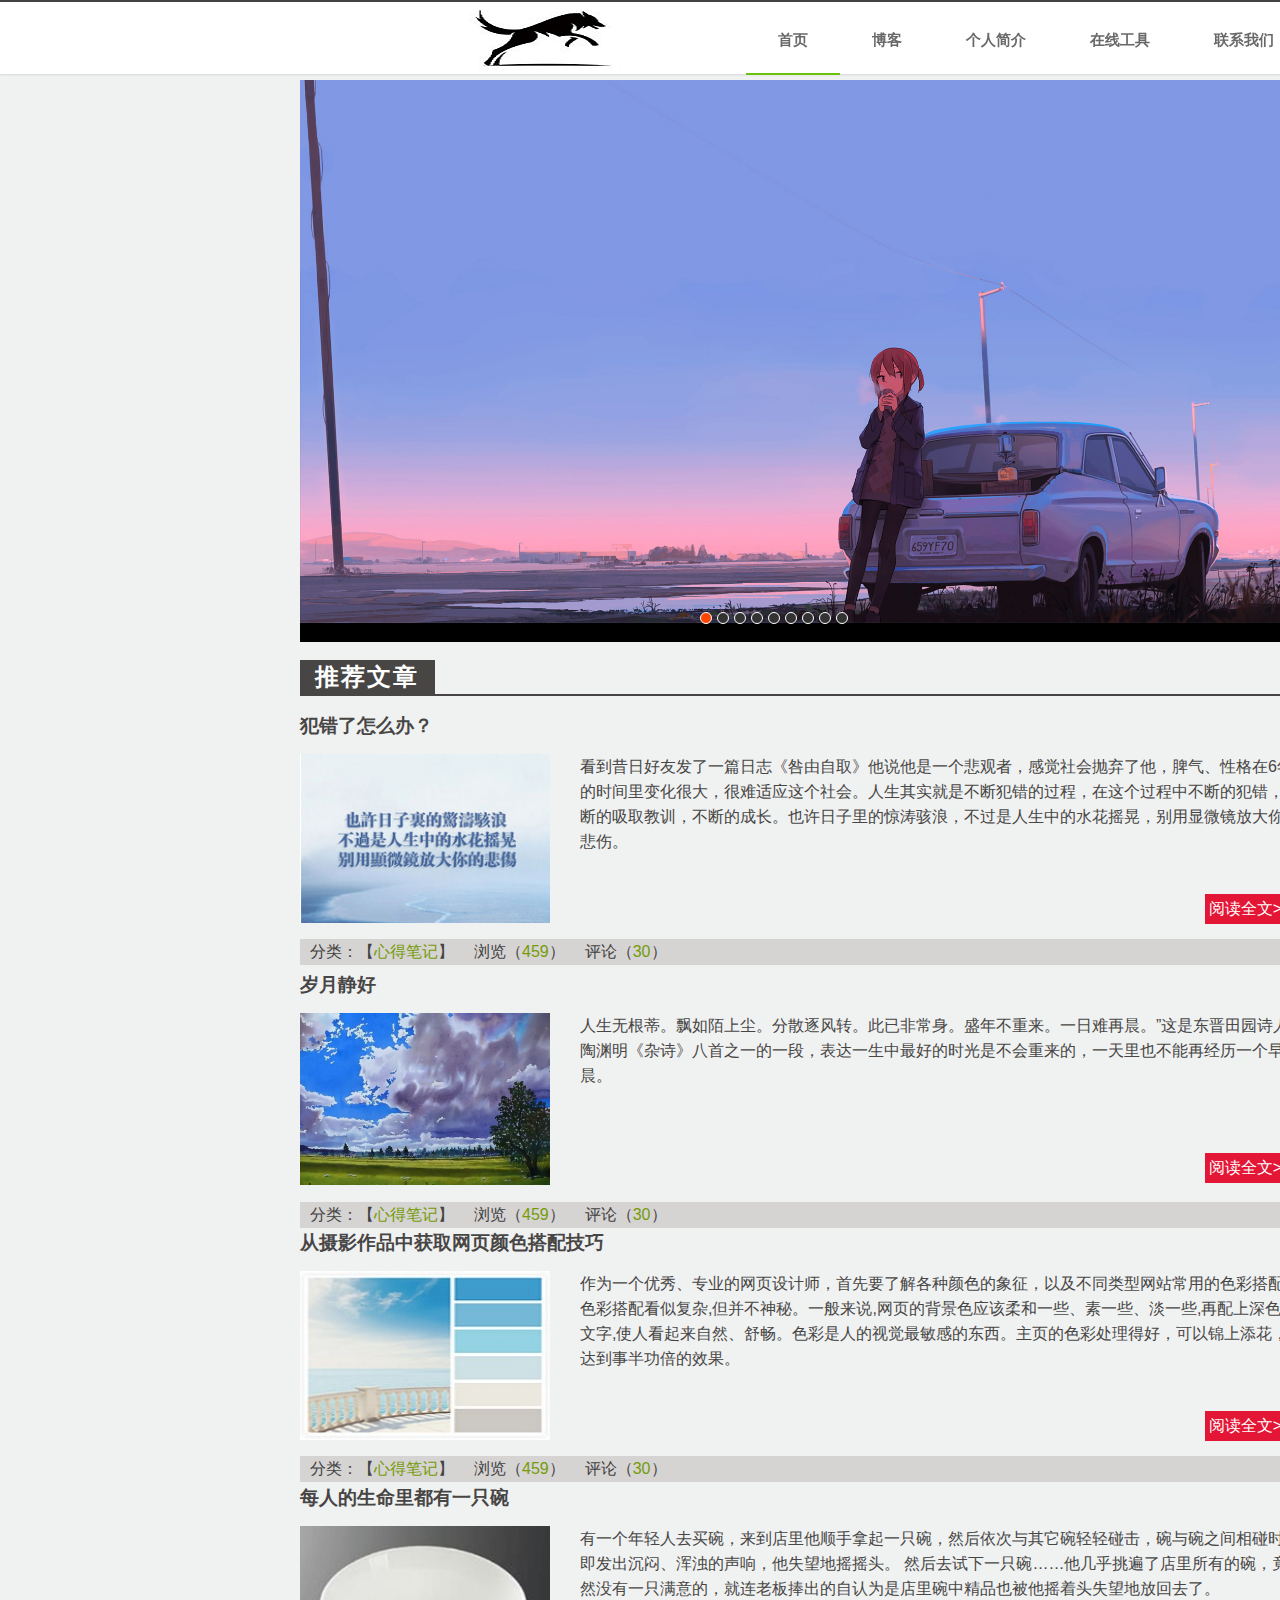
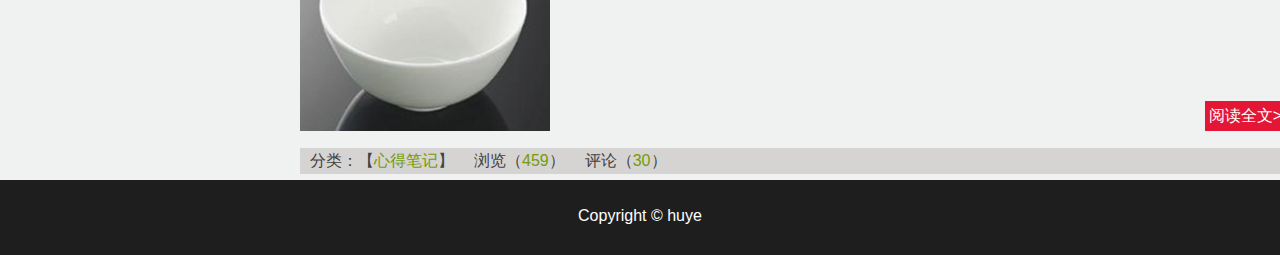
==== index.html @ 3a052954 "第一次提交" ====
<!--
 * @Author: your name
 * @Date: 2014-10-19 10:29:18
 * @LastEditTime: 2020-10-27 00:29:47
 * @LastEditors: Please set LastEditors
 * @Description: In User Settings Edit
 * @FilePath: \web\项目\index.html
-->
<!DOCTYPE html>
<html lang="en">
<head>
<meta http-equiv="Content-Type" content="text/html; charset=utf-8" />
<meta name="viewport" content="width=device-width, initial-scale=1.0">
<!-- <link type="text/css" href="css/smohan.min.css" rel="stylesheet" media="all"> -->
<link type="text/css" href="css/index.css" rel="stylesheet" media="all">
<script type="text/javascript" src="js/smohan.js"></script>

<title>个人网站</title>
</head>
<body>
<!-- 导航栏 -->
<header class="topbar">
    <div class="wraper">
      <a href="C:\Users\admin\Desktop\web\项目\index.html"><img src="images/logo.png" class="logo" alt="logo"></a>
        <div class="nav">
            <ul class="parent">
                <li class="current"><a href="C:\Users\admin\Desktop\web\项目\index.html">首页</a><span class="lines"></span></li>
                <li><a href="C:\Users\admin\Desktop\web\项目\index.html">博客</a><span class="lines"></span></li>
                <li><a href="C:\Users\admin\Desktop\web\项目\resume\introduced.html">个人简介</a><span class="lines"></span></li>
                <li><a href="C:\Users\admin\Desktop\web\项目\index.html">在线工具</a><span class="lines"></span></li>
                <li><a href="mailto:1965996675@qq.com">联系我们</a><span class="lines"></span></li>
                <li><a href="C:\Users\admin\Desktop\web\项目\index.html">帮助</a><span class="lines"></span></li>
            </ul>
        </div>
    </div>
</header>
<article>
    <aside>
        <!-- 轮播图 -->
<div id="container">
    <div id="list" style="left: -1000px;">
        <img src="images/pic7.jpg"/>
        <img src="images/pic1.jpg"/>
        <img src="images/pic2.jpg"/>
        <img src="images/pic3.jpg"/>
        <img src="images/pic4.jpg"/>
        <img src="images/pic5.jpg"/>
        <img src="images/pic6.jpg"/>
        <img src="images/pic7.jpg"/>
        <img src="images/pic8.jpg"/>
        <img src="images/pic9.jpg"/>
        <img src="images/pic1.jpg"/>
    </div>
    <div id="buttons">
        <span index="1" class="on"></span>
        <span index="2"></span>
        <span index="3"></span>
        <span index="4"></span>
        <span index="5"></span>
        <span index="6"></span>
        <span index="7"></span>
        <span index="8"></span>
        <span index="9"></span>
    </div>
    <div id="prev" class="arrow" ><img src="images/left.png"/></div>
    <div id="next" class="arrow"><img src="images/right.png"/></div>
</div>
        <div class="asides">
            <div class="portrait">
                    <img src="images/portrait.png">
            </div>
            <div class="portrait1">
                <img src="images/portrait1.png">
            </div>
            <!-- <div class="about">
                <p><img src="images/home.png">&nbsp;&nbsp;籍贯：福建-漳州</p>
                <p><img src="images/address.png">&nbsp;&nbsp;现居：福建-厦门</p>
                <p><img src="images/phone.png">&nbsp;&nbsp;电话：17720693716</p>
                <p><img src="images/email.png">&nbsp;&nbsp;邮箱：1965996675@qq.com</p>
            </div>   -->
            <div class="about">
                <p><img src="images/home.png"></p>
                <p><img src="images/address.png"></p>
                <p><img src="images/phone.png"></p>
                <p><img src="images/email.png"></p>
            </div>
            <div class="about_p">
                <p>籍贯：福建-漳州</p>
                <p>现居：福建-厦门</p>
                <p>电话：17720693716</p>
                <p>邮箱：1965996675@qq.com</p>
            </div>
            <div class="about_said">
                <p>三人行，必有我师焉，择其善者而从之，其不善者而改之</p>
            </div>
        </div>  
    </aside>
    <div class="bloglist">
        <h2>
          <p>推荐文章</p>
        </h2>
    </div>
    <div class="blogs">
      <h3><a href="C:\Users\admin\Desktop\web\项目\mistake.html">犯错了怎么办？</a></h3>
      <figure><img src="images/01.jpg" ></figure>
      <ul>
        <p>看到昔日好友发了一篇日志《咎由自取》他说他是一个悲观者，感觉社会抛弃了他，脾气、性格在6年的时间里变化很大，很难适应这个社会。人生其实就是不断犯错的过程，在这个过程中不断的犯错，不断的吸取教训，不断的成长。也许日子里的惊涛骇浪，不过是人生中的水花摇晃，别用显微镜放大你的悲伤。</p>
        <a href="C:\Users\admin\Desktop\web\项目\mistake.html" target="_blank" class="readmore">阅读全文&gt;&gt;</a>
      </ul>
      <p class="autor"><span>分类：【<a href="/">心得笔记</a>】</span><span>浏览（<a href="/">459</a>）</span><span>评论（<a href="/">30</a>）</span></p>
    </div>
    
    <div class="blogs_a">
        <h3><a href="C:\Users\admin\Desktop\web\项目\years.html">岁月静好</a></h3>
        <figure><img src="images/years1.png" ></figure>
        <ul>
          <p>人生无根蒂。飘如陌上尘。分散逐风转。此已非常身。盛年不重来。一日难再晨。”这是东晋田园诗人陶渊明《杂诗》八首之一的一段，表达一生中最好的时光是不会重来的，一天里也不能再经历一个早晨。</p>
          <a href="C:\Users\admin\Desktop\web\项目\years.html" target="_blank" class="readmore_a">阅读全文&gt;&gt;</a>
        </ul>
        <p class="autor"><span>分类：【<a href="/">心得笔记</a>】</span><span>浏览（<a href="/">459</a>）</span><span>评论（<a href="/">30</a>）</span></p>
      </div>
      <div class="blogs_b">
        <h3><a href="/项目/colours.html">从摄影作品中获取网页颜色搭配技巧</a></h3>
        <figure><img src="images/03.jpg" ></figure>
        <ul>
          <p>作为一个优秀、专业的网页设计师，首先要了解各种颜色的象征，以及不同类型网站常用的色彩搭配。色彩搭配看似复杂,但并不神秘。一般来说,网页的背景色应该柔和一些、素一些、淡一些,再配上深色的文字,使人看起来自然、舒畅。色彩是人的视觉最敏感的东西。主页的色彩处理得好，可以锦上添花，达到事半功倍的效果。</p>
          <a href="C:\Users\admin\Desktop\web\项目\colours.html" target="_blank" class="readmore_b">阅读全文&gt;&gt;</a>
        </ul>
        <p class="autor"><span>分类：【<a href="/">心得笔记</a>】</span><span>浏览（<a href="/">459</a>）</span><span>评论（<a href="/">30</a>）</span></p>
      </div>
      <div class="blogs_c">
        <h3><a href="C:\Users\admin\Desktop\web\项目\bowl.html">每人的生命里都有一只碗</a></h3>
        <figure><img src="images/bowl.png" ></figure>
        <ul>
          <p>有一个年轻人去买碗，来到店里他顺手拿起一只碗，然后依次与其它碗轻轻碰击，碗与碗之间相碰时立即发出沉闷、浑浊的声响，他失望地摇摇头。 然后去试下一只碗……他几乎挑遍了店里所有的碗，竟然没有一只满意的，就连老板捧出的自认为是店里碗中精品也被他摇着头失望地放回去了。</p>
          <a href="C:\Users\admin\Desktop\web\项目\bowl.html" target="_blank" class="readmore_c">阅读全文&gt;&gt;</a>
        </ul>
        <p class="autor"><span>分类：【<a href="/">心得笔记</a>】</span><span>浏览（<a href="/">459</a>）</span><span>评论（<a href="/">30</a>）</span></p>
      </div>
</article>
<aside>

  <!-- 日历 -->
    <div class="calendar_f">
        <div class='calendar' id='calendar'></div>
    </div>
  <script type='text/javascript' src="js/calendar.js"></script>



  <div class="tj_news">
    <h2>
      <p class="tj_t1">最新文章</p>
    </h2>
    <ul>
      <li><a href="/">犯错了怎么办？</a></li>
      <li><a href="/">两只蜗牛艰难又浪漫的一吻</a></li>
      <li><a href="/">春暖花开-走走停停-发现美</a></li>
      <li><a href="/">琰智国际-Nativ for Life官方网站</a></li>
      <li><a href="/">个人博客模板（2014草根寻梦）</a></li>
      <li><a href="/">简单手工纸玫瑰</a></li>
      <li><a href="/">响应式个人博客模板（蓝色清新）</a></li>
      <li><a href="/">蓝色政府（卫生计划生育局）网站</a></li>
    </ul>
    <h2>
      <p class="tj_t1">推荐文章</p>
    </h2>
    <ul>
      <li><a href="/">犯错了怎么办？</a></li>
      <li><a href="/">两只蜗牛艰难又浪漫的一吻</a></li>
      <li><a href="/">春暖花开-走走停停-发现美</a></li>
      <li><a href="/">琰智国际-Nativ for Life官方网站</a></li>
      <li><a href="/">个人博客模板（2014草根寻梦）</a></li>
      <li><a href="/">简单手工纸玫瑰</a></li>
      <li><a href="/">响应式个人博客模板（蓝色清新）</a></li>
      <li><a href="/">蓝色政府（卫生计划生育局）网站</a></li>
    </ul>
  </div>
</aside>
<footer>
  Copyright © huye
</footer>
</body>
</html>
---- css/index.css ----
/**
 * Created by Smohan on 14-8-20.
 */
 * {
    margin: 0;
    padding: 0;
    text-decoration: none;
}
html{
    width: 100%;
    min-width: 2000px;
    /* min-height: 2000px; */
}
body {
    width: 100%;
    height: 100%;
    min-width: 2000px;
    /* min-height: 2000px; */
    font:normal 100%/1.4 "Open Sans","Microsoft YaHei","微软雅黑","Hiragino Sans GB",Tahoma,Lucida,Verdana,STHeiti,SimSun,'宋体',sans-serif;
    color:#424242;
    background:#f0f1f1;
}

/* 导航栏 */
a:hover {
    color:#56a900;
}

.wraper {
    width:100%;
    max-width:1200px;
    margin:0 auto;
}

header.topbar {
    width:100%;
    height:60px;
    min-width: 2000px;
    min-height:60px;
    border-top:2px solid #424242;
    position:fixed;
    left:0;
    top:0;
    z-index:500;
    padding:8px 0 4px 0;
    /* background:#f7f7f8; */
    background: #ffffff;
	
    box-shadow:0 1px 2px rgba(0,0,0,.1);
	-o-box-shadow:0 1px 2px rgba(0,0,0,.1);
	-ms-box-shadow:0 1px 2px rgba(0,0,0,.1);
	-moz-box-shadow:0 1px 2px rgba(0,0,0,.1);
	-webkit-box-shadow:0 1px 2px rgba(0,0,0,.1);
}


header .logo {
    display:block;
    min-width: 200px;
    width:280px;
    height:60px;
    float:left;
}
header .nav {
    float:right;
    height:100%;
    margin-right: 200px;
}

ul.parent li {
    display:block;
    float:left;
    position:relative;
    padding:0 32px;
    line-height:60px;
}

ul.parent li a {
    display:block;
    font-size:0.92em;
    color:#696969;
    font-weight:600;
	
	text-shadow:0 1px 0 rgba(255,255,255,.86);
	-o-text-shadow:0 1px 0 rgba(255,255,255,.86);
	-ms-text-shadow:0 1px 0 rgba(255,255,255,.86);
	-moz-text-shadow:0 1px 0 rgba(255,255,255,.86);
	-webkit-text-shadow:0 1px 0 rgba(255,255,255,.86);
}

ul.parent li .lines {
    display:block;
    width:0px;
    height:2px;
    background:#6bc30d;
    position:absolute;
    left:50%;
    bottom:-5px;
    
	transition:all ease-in-out .6s;
	-o-transition:all ease-in-out .6s;
	-ms-transition:all ease-in-out .6s;
	-moz-transition:all ease-in-out .6s;
	-webkit-transition:all ease-in-out .6s;
}

ul.parent li:hover .lines,.topbar li.current .lines {
    color:#56a900;
    width:100%;
    left:0;
}


/* 轮播图 */

#container {
    position: relative;
    float: left;
    width: 1000px;
    height: 562px;
    margin-left: 15%;
    margin-top: 80px;
    overflow: hidden;
}

#list {
    position: absolute;
    z-index: 1;
    width: 11000px;
    height: 562px;
}

#list img {
    float: left;
    width: 1000px;
    height: 562px;
}

#buttons {
    position: absolute;
    left: 400px;
    bottom: 20px;
    z-index: 2;
    height: 10px;
    width: 200px;
}

#buttons span {
    float: left;
    margin-right: 5px;
    width: 10px;
    height: 10px;
    border: 1px solid #fff;
    border-radius: 50%;
    background: #333;
    cursor: pointer;
}

#buttons .on {
    background: orangered;
}

.arrow {
    position: absolute;
    top: 240px;
    z-index: 2;
    display: none;
    width: 40px;
    height: 40px;
    font-size: 36px;
    font-weight: bold;
    line-height: 39px;
    text-align: center;
    cursor: pointer;
}

.arrow:hover {
    background-color: RGBA(166, 166, 166, .5);
}

#container:hover .arrow {
    display: block;
}

#prev {
    left: 20px;
    width: 50px;
    height: 50px;
    border: 1px;
    border-radius: 50%;
    
}

#next {
    right: 20px;
    width: 50px;
    height: 50px;
    border: 1px;
    border-radius: 50%;

}

/* aside */
/* 头像 */
.asides{
    line-height: 30px;
    background-color:#231F23;
    height: 562px;
    width: 300px;
    float: right;
    margin-top: 80px;
    margin-right: 19%;
    border: 10px;
    position: relative;
}
.portrait{
    width: 180px;
    height: 180px;
    border-radius: 50%;
    margin: 0 auto;
    margin-top: 30px;
    overflow: hidden;
}
.portrait:hover{
    -moz-transform: scale(1.1); 
    -webkit-transform: scale(1.1); 
    -o-transform: scale(1.1); 
    -ms-transform: scale(1.1);
}
.portrait1{
    margin: 30px 10px 0 10px;
}
.about{
    width: auto;
    height: auto;
    margin: 7% 0 0 5%;
    float: left;
}
.about_p{
    float: right;
    position: absolute;
    margin: 6% 0 0 15%;
    color: #FDFAFE;
}
.about_said{
    margin: 50% 0 0 7%;
    color: #FDFAFE;
}

/* article */
/* 推荐文章 */
.bloglist{
    width: 1000px;
    position: absolute;
    margin: 660px 0 0 300px;
}
.bloglist h2{
    border-bottom: #474645 2px solid;
    letter-spacing: 2px
}
.bloglist h2 p{
    background: #474645;
    width: 120px; 
    color: #fff;
    padding-left: 15px;
}
/* 犯错了怎么办？ */
.blogs{
    width: 1000px;
    height: 275px;
    position: absolute;
    margin: 708px 0 0 300px;
}
.blogs h3 { 

    font-weight: bold; 
    margin: 5px 0 15px 0; 
}
.blogs h3 a {
     color: #474645; 
}
.blogs h3:hover {
     text-decoration: underline 
}
.blogs figure{
    width: 25%; 
    overflow: hidden;
    float: left;
}
.blogs figure img{
    width: 100%; 
    margin: auto; 
    -moz-transition: all 0.5s; 
    -webkit-transition: all 0.5s; 
    -o-transition: all 0.5s; 
    transition: all 0.5s;
}
.blogs ul { 
    float: right; 
    line-height: 25px; 
    width: 72%; 
    color: #474645; 
}

/* 作者部分 */
.autor { 
    overflow: hidden; 
    width: 100%;
    height: 26px;
    line-height: 26px;
    background: #d6d3d3;
    display: inline-block;
    margin: 10px 0 0 0
}
.autor span { 
    margin: 0 10px; 
}
.autor span a { 
    color: #759b08; 
}

/* 阅读全文 */
a.readmore{
    background: #e41635;
    color: #ffffff;
    display: block;
    width: 90px;
    height: 30px;
    text-align: center;
    line-height: 30px;
    float: right;
    margin: 40px 5px 0 0;
}
/* 阿里云空间选择 */
.blogs_a{
    width: 1000px;
    height: 275px;
    position: absolute;
    margin: 957px 0 0 300px;
}
.blogs_a h3 { 
    font-weight: bold; 
    margin: 15px 0 15px 0; 
}
.blogs_a h3 a {
     color: #474645; 
}
.blogs_a h3:hover {
     text-decoration: underline 
}
.blogs_a figure{
    width: 25%; 
    overflow: hidden;
    float: left;
}
.blogs_a figure img{
    width: 100%; 
    margin: auto; 
    -moz-transition: all 0.5s; 
    -webkit-transition: all 0.5s; 
    -o-transition: all 0.5s; 
    transition: all 0.5s;
}
.blogs_a ul { 
    float: right; 
    line-height: 25px; 
    width: 72%; 
    color: #474645; 
}
a.readmore_a{
    background: #e41635;
    color: #ffffff;
    display: block;
    width: 90px;
    height: 30px;
    text-align: center;
    line-height: 30px;
    float: right;
    margin: 65px 5px 0 0;
}
/* 从摄影作品中获取网页颜色搭配技巧 */
.blogs_b{
    width: 1000px;
    height: 275px;
    position: absolute;
    margin: 1215px 0 0 300px;
}
.blogs_b h3 { 
    font-weight: bold; 
    margin: 15px 0 15px 0; 
}
.blogs_b h3 a {
     color: #474645; 
}
.blogs_b h3:hover {
     text-decoration: underline 
}
.blogs_b figure{
    width: 25%; 
    overflow: hidden;
    float: left;
}
.blogs_b figure img{
    width: 100%; 
    margin: auto; 
    -moz-transition: all 0.5s; 
    -webkit-transition: all 0.5s; 
    -o-transition: all 0.5s; 
    transition: all 0.5s;
}
.blogs_b ul { 
    float: right; 
    line-height: 25px; 
    width: 72%; 
    color: #474645; 
}
a.readmore_b{
    background: #e41635;
    color: #ffffff;
    display: block;
    width: 90px;
    height: 30px;
    text-align: center;
    line-height: 30px;
    float: right;
    margin: 40px 5px 0 0;
}
/* css3制作的一个魔方 */
.blogs_c{
    width: 1000px;
    height: 275px;
    position: absolute;
    margin: 1470px 0 0 300px;
}
.blogs_c h3 { 
    font-weight: bold; 
    margin: 15px 0 15px 0; 
}
.blogs_c h3 a {
     color: #474645; 
}
.blogs_c h3:hover {
     text-decoration: underline 
}
.blogs_c figure{
    width: 25%; 
    overflow: hidden;
    float: left;
}
.blogs_c figure img{
    width: 100%; 
    margin: auto; 
    -moz-transition: all 0.5s; 
    -webkit-transition: all 0.5s; 
    -o-transition: all 0.5s; 
    transition: all 0.5s;
}
.blogs_c ul { 
    float: right; 
    line-height: 25px; 
    width: 72%; 
    color: #474645; 
}
a.readmore_c{
    background: #e41635;
    color: #ffffff;
    display: block;
    width: 90px;
    height: 30px;
    text-align: center;
    line-height: 30px;
    float: right;
    margin: 100px 5px 0 0;
}

/* 日历 */
.calendar_f{
    width: 300px;
    height: 250px;
    background:#231F23;
    color: #FDFAFE;
    float: right;
    position: absolute; 
    margin: 660px 0 0 1320px;
  }
  /**
   * 设置日历的大小
   */
  .calendar{
    width: 300px;
    height: 400px;
    display: block;
  }
  
  /**
   * 设置日历顶部盒子
   */
  .calendar .calendar-title-box{
    position: relative;
    width: 100%;
    height: 36px;
    line-height: 36px;
    text-align:center;
    border-bottom: 1px solid #ddd;
  }
  
  /**
   * 设置上个月的按钮图标
   */
  .calendar .prev-month {
    position: absolute;
    top: 12px;
    left: 10px;
    display: inline-block;
    width: 0px;
    height: 0px;
    border-left: 0px;
    border-top: 6px solid transparent;
    border-right: 8px solid #999;
    border-bottom: 6px solid transparent;
    cursor: pointer;
  }
  
  /**
   * 设置下个月的按钮图标
   */
  .calendar .next-month {
    position: absolute;
    top: 12px;
    right: 10px;
    display: inline-block;
    width: 0px;
    height: 0px;
    border-right: 0px;
    border-top: 6px solid transparent;
    border-left: 8px solid #999;
    border-bottom: 6px solid transparent;
    cursor: pointer;
  }
  
  
  /* 设置日历表格样式 */
  .calendar-table{
    width: 100%;
    border-collapse: collapse;
    text-align:center;
  }
  
  /* 表格行高 */
  .calendar-table tr{
    height: 30px;
    line-height: 30px;
  }
  
  /* 当前天 颜色特殊显示 */
  .currentDay {
    color: red;
  }
  
  /* 本月 文字颜色 */
  .currentMonth {
    color: #FDFAFE;
  }
  
  /* 其他月颜色 */
  .otherMonth{
    color: #999;
  }

/* 最新文章 */
.tj_news{
    width: 300px;
    height: 845px;
    float: right;
    position: absolute;  
    margin: 928px 0 0 1320px; 
    background: #231F23; 
}
.tj_t1{
    border-radius: 0 20px 20px 0;
    background: #0F9C7C;
    color:  #FDFAFE;
    display: block;
    width: 150px;
    height: 40px;
    margin: 20px 0 0 0;
    font-size: 20px;
    line-height: 40px;
    text-align: center;
}
.tj_news ul{
    margin: 20px 0 20px 0;
    color:  #FDFAFE;
}

.tj_news li{
    margin: 10px 0 0 35px;
    color:  #FDFAFE;
}
.tj_news li a{
    color:  #FDFAFE;
}

footer{
    width: 100%;
    height: 50px;
    background:#1E1E1E;
    position: absolute;
    color: white;
    clear: both;
    text-align: center;
    padding-top: 25px;
    margin: 1780px 0 0 0;
}
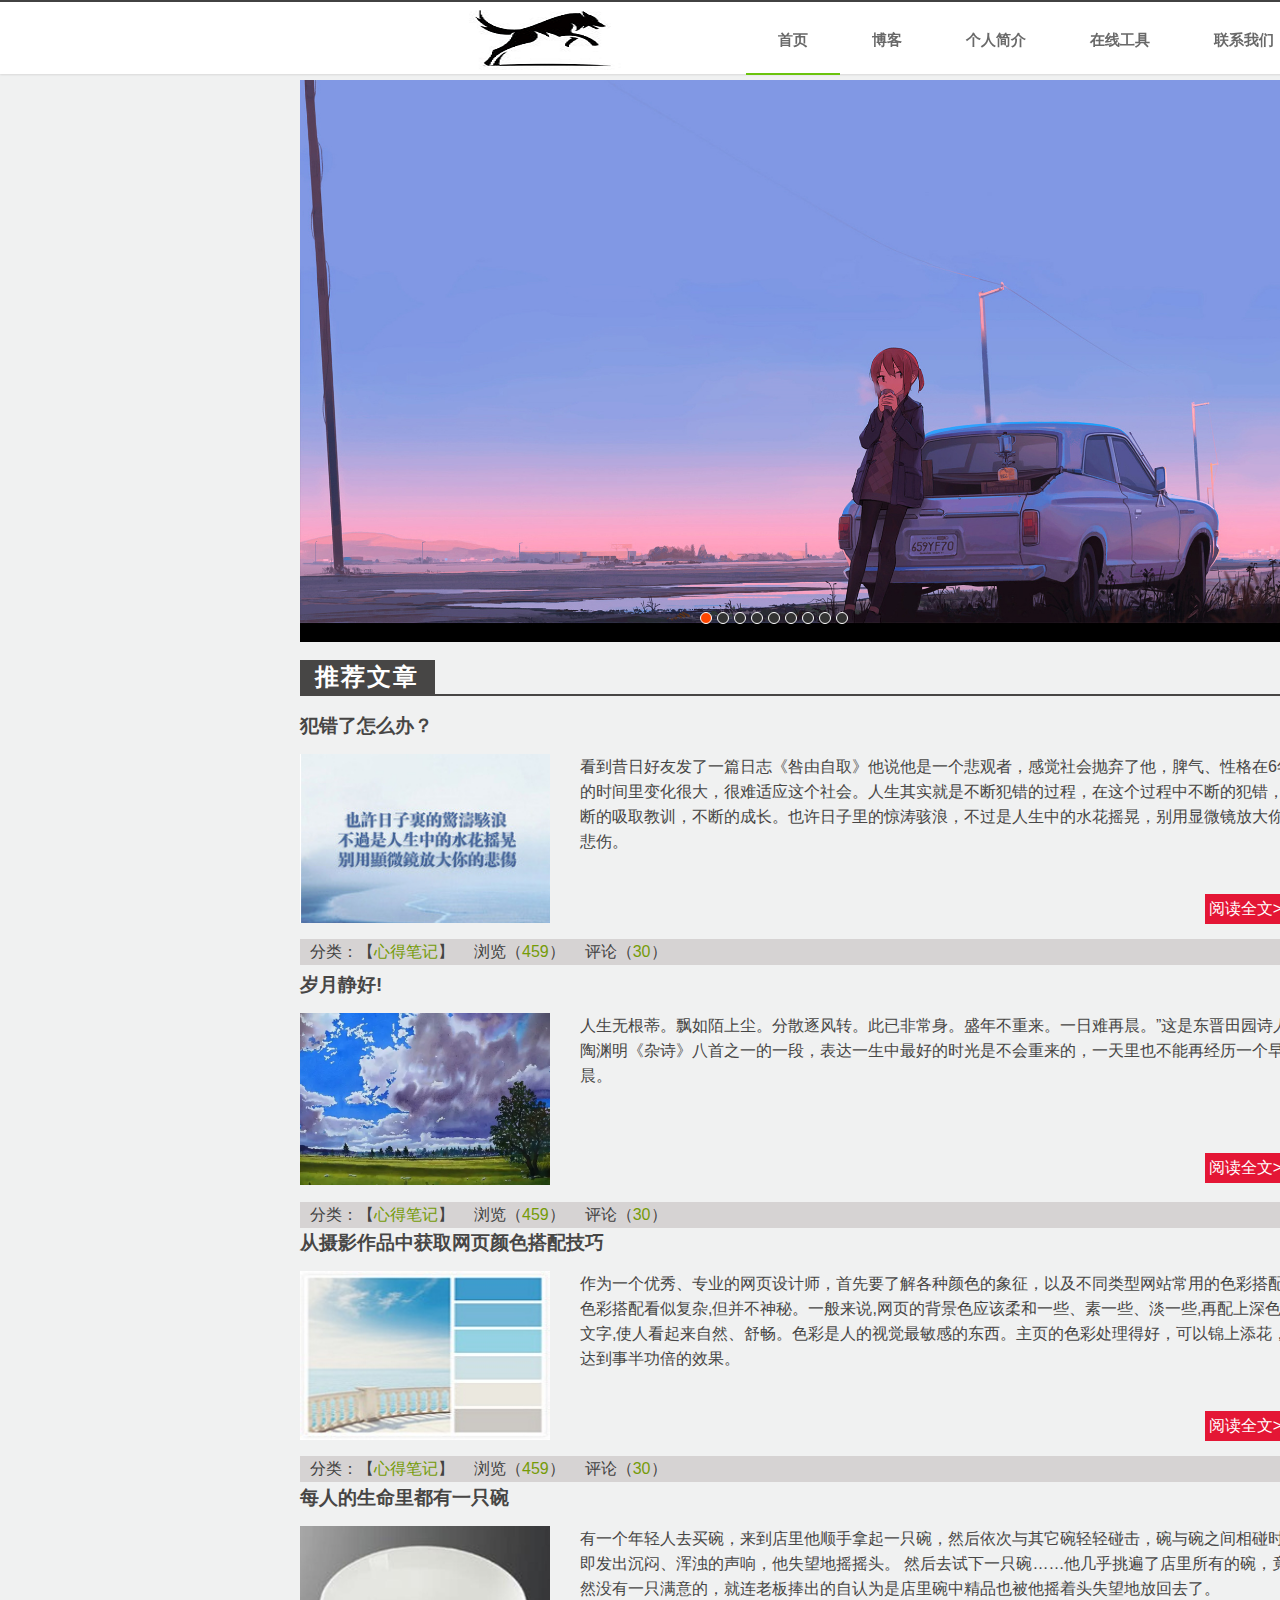
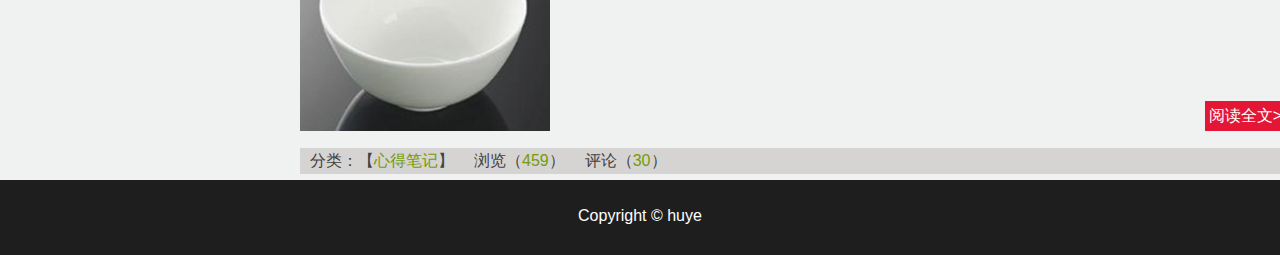
==== commit aabac9ec: "第二次提交" ====
--- a/index.html
+++ b/index.html
@@ -1,7 +1,7 @@
 <!--
  * @Author: your name
  * @Date: 2014-10-19 10:29:18
- * @LastEditTime: 2020-10-27 00:29:47
+ * @LastEditTime: 2020-11-14 17:56:55
  * @LastEditors: Please set LastEditors
  * @Description: In User Settings Edit
  * @FilePath: \web\项目\index.html
@@ -21,15 +21,15 @@
 <!-- 导航栏 -->
 <header class="topbar">
     <div class="wraper">
-      <a href="C:\Users\admin\Desktop\web\项目\index.html"><img src="images/logo.png" class="logo" alt="logo"></a>
+      <a href="http://xingnan_hy.gitee.io/xn/index.html"><img src="images/logo.png" class="logo" alt="logo"></a>
         <div class="nav">
             <ul class="parent">
-                <li class="current"><a href="C:\Users\admin\Desktop\web\项目\index.html">首页</a><span class="lines"></span></li>
-                <li><a href="C:\Users\admin\Desktop\web\项目\index.html">博客</a><span class="lines"></span></li>
-                <li><a href="C:\Users\admin\Desktop\web\项目\resume\introduced.html">个人简介</a><span class="lines"></span></li>
-                <li><a href="C:\Users\admin\Desktop\web\项目\index.html">在线工具</a><span class="lines"></span></li>
+                <li class="current"><a href="http://xingnan_hy.gitee.io/xn/index.html">首页</a><span class="lines"></span></li>
+                <li><a href="http://xingnan_hy.gitee.io/xn/index.html">博客</a><span class="lines"></span></li>
+                <li><a href="http://xingnan_hy.gitee.io/xn/resume/introduced.html">个人简介</a><span class="lines"></span></li>
+                <li><a href="http://xingnan_hy.gitee.io/xn/index.html">在线工具</a><span class="lines"></span></li>
                 <li><a href="mailto:1965996675@qq.com">联系我们</a><span class="lines"></span></li>
-                <li><a href="C:\Users\admin\Desktop\web\项目\index.html">帮助</a><span class="lines"></span></li>
+                <li><a href="http://xingnan_hy.gitee.io/xn/index.html">帮助</a><span class="lines"></span></li>
             </ul>
         </div>
     </div>
@@ -101,39 +101,39 @@
         </h2>
     </div>
     <div class="blogs">
-      <h3><a href="C:\Users\admin\Desktop\web\项目\mistake.html">犯错了怎么办？</a></h3>
+      <h3><a href="http://xingnan_hy.gitee.io/xn/mistake.html">犯错了怎么办？</a></h3>
       <figure><img src="images/01.jpg" ></figure>
       <ul>
         <p>看到昔日好友发了一篇日志《咎由自取》他说他是一个悲观者，感觉社会抛弃了他，脾气、性格在6年的时间里变化很大，很难适应这个社会。人生其实就是不断犯错的过程，在这个过程中不断的犯错，不断的吸取教训，不断的成长。也许日子里的惊涛骇浪，不过是人生中的水花摇晃，别用显微镜放大你的悲伤。</p>
-        <a href="C:\Users\admin\Desktop\web\项目\mistake.html" target="_blank" class="readmore">阅读全文&gt;&gt;</a>
+        <a href="http://xingnan_hy.gitee.io/xn/mistake.html" target="_blank" class="readmore">阅读全文&gt;&gt;</a>
       </ul>
       <p class="autor"><span>分类：【<a href="/">心得笔记</a>】</span><span>浏览（<a href="/">459</a>）</span><span>评论（<a href="/">30</a>）</span></p>
     </div>
     
     <div class="blogs_a">
-        <h3><a href="C:\Users\admin\Desktop\web\项目\years.html">岁月静好</a></h3>
+        <h3><a href="http://xingnan_hy.gitee.io/xn/years.html">岁月静好!</a></h3>
         <figure><img src="images/years1.png" ></figure>
         <ul>
           <p>人生无根蒂。飘如陌上尘。分散逐风转。此已非常身。盛年不重来。一日难再晨。”这是东晋田园诗人陶渊明《杂诗》八首之一的一段，表达一生中最好的时光是不会重来的，一天里也不能再经历一个早晨。</p>
-          <a href="C:\Users\admin\Desktop\web\项目\years.html" target="_blank" class="readmore_a">阅读全文&gt;&gt;</a>
+          <a href="http://xingnan_hy.gitee.io/xn/years.html" target="_blank" class="readmore_a">阅读全文&gt;&gt;</a>
         </ul>
         <p class="autor"><span>分类：【<a href="/">心得笔记</a>】</span><span>浏览（<a href="/">459</a>）</span><span>评论（<a href="/">30</a>）</span></p>
       </div>
       <div class="blogs_b">
-        <h3><a href="/项目/colours.html">从摄影作品中获取网页颜色搭配技巧</a></h3>
+        <h3><a href="http://xingnan_hy.gitee.io/xn/colours.html">从摄影作品中获取网页颜色搭配技巧</a></h3>
         <figure><img src="images/03.jpg" ></figure>
         <ul>
           <p>作为一个优秀、专业的网页设计师，首先要了解各种颜色的象征，以及不同类型网站常用的色彩搭配。色彩搭配看似复杂,但并不神秘。一般来说,网页的背景色应该柔和一些、素一些、淡一些,再配上深色的文字,使人看起来自然、舒畅。色彩是人的视觉最敏感的东西。主页的色彩处理得好，可以锦上添花，达到事半功倍的效果。</p>
-          <a href="C:\Users\admin\Desktop\web\项目\colours.html" target="_blank" class="readmore_b">阅读全文&gt;&gt;</a>
+          <a href="http://xingnan_hy.gitee.io/xn/colours.html" target="_blank" class="readmore_b">阅读全文&gt;&gt;</a>
         </ul>
         <p class="autor"><span>分类：【<a href="/">心得笔记</a>】</span><span>浏览（<a href="/">459</a>）</span><span>评论（<a href="/">30</a>）</span></p>
       </div>
       <div class="blogs_c">
-        <h3><a href="C:\Users\admin\Desktop\web\项目\bowl.html">每人的生命里都有一只碗</a></h3>
+        <h3><a href="http://xingnan_hy.gitee.io/xn/bowl.html">每人的生命里都有一只碗</a></h3>
         <figure><img src="images/bowl.png" ></figure>
         <ul>
           <p>有一个年轻人去买碗，来到店里他顺手拿起一只碗，然后依次与其它碗轻轻碰击，碗与碗之间相碰时立即发出沉闷、浑浊的声响，他失望地摇摇头。 然后去试下一只碗……他几乎挑遍了店里所有的碗，竟然没有一只满意的，就连老板捧出的自认为是店里碗中精品也被他摇着头失望地放回去了。</p>
-          <a href="C:\Users\admin\Desktop\web\项目\bowl.html" target="_blank" class="readmore_c">阅读全文&gt;&gt;</a>
+          <a href="http://xingnan_hy.gitee.io/xn/bowl.html" target="_blank" class="readmore_c">阅读全文&gt;&gt;</a>
         </ul>
         <p class="autor"><span>分类：【<a href="/">心得笔记</a>】</span><span>浏览（<a href="/">459</a>）</span><span>评论（<a href="/">30</a>）</span></p>
       </div>
@@ -153,27 +153,27 @@
       <p class="tj_t1">最新文章</p>
     </h2>
     <ul>
-      <li><a href="/">犯错了怎么办？</a></li>
+      <li><a href="http://xingnan_hy.gitee.io/xn/mistake.html">犯错了怎么办？</a></li>
+      <li><a href="http://xingnan_hy.gitee.io/xn/years.html">岁月静好!</a></li>
+      <li><a href="http://xingnan_hy.gitee.io/xn/colours.html">从摄影作品中获取网页颜色搭配技巧</a></li>
+      <li><a href="http://xingnan_hy.gitee.io/xn/bowl.html">每人的生命里都有一只碗</a></li>
       <li><a href="/">两只蜗牛艰难又浪漫的一吻</a></li>
       <li><a href="/">春暖花开-走走停停-发现美</a></li>
-      <li><a href="/">琰智国际-Nativ for Life官方网站</a></li>
-      <li><a href="/">个人博客模板（2014草根寻梦）</a></li>
       <li><a href="/">简单手工纸玫瑰</a></li>
       <li><a href="/">响应式个人博客模板（蓝色清新）</a></li>
-      <li><a href="/">蓝色政府（卫生计划生育局）网站</a></li>
     </ul>
     <h2>
       <p class="tj_t1">推荐文章</p>
     </h2>
     <ul>
-      <li><a href="/">犯错了怎么办？</a></li>
+      <li><a href="http://xingnan_hy.gitee.io/xn/mistake.html">犯错了怎么办？</a></li>
+      <li><a href="http://xingnan_hy.gitee.io/xn/years.html">岁月静好!</a></li>
+      <li><a href="http://xingnan_hy.gitee.io/xn/colours.html">从摄影作品中获取网页颜色搭配技巧</a></li>
+      <li><a href="http://xingnan_hy.gitee.io/xn/bowl.html">每人的生命里都有一只碗</a></li>
       <li><a href="/">两只蜗牛艰难又浪漫的一吻</a></li>
       <li><a href="/">春暖花开-走走停停-发现美</a></li>
-      <li><a href="/">琰智国际-Nativ for Life官方网站</a></li>
-      <li><a href="/">个人博客模板（2014草根寻梦）</a></li>
       <li><a href="/">简单手工纸玫瑰</a></li>
       <li><a href="/">响应式个人博客模板（蓝色清新）</a></li>
-      <li><a href="/">蓝色政府（卫生计划生育局）网站</a></li>
     </ul>
   </div>
 </aside>
